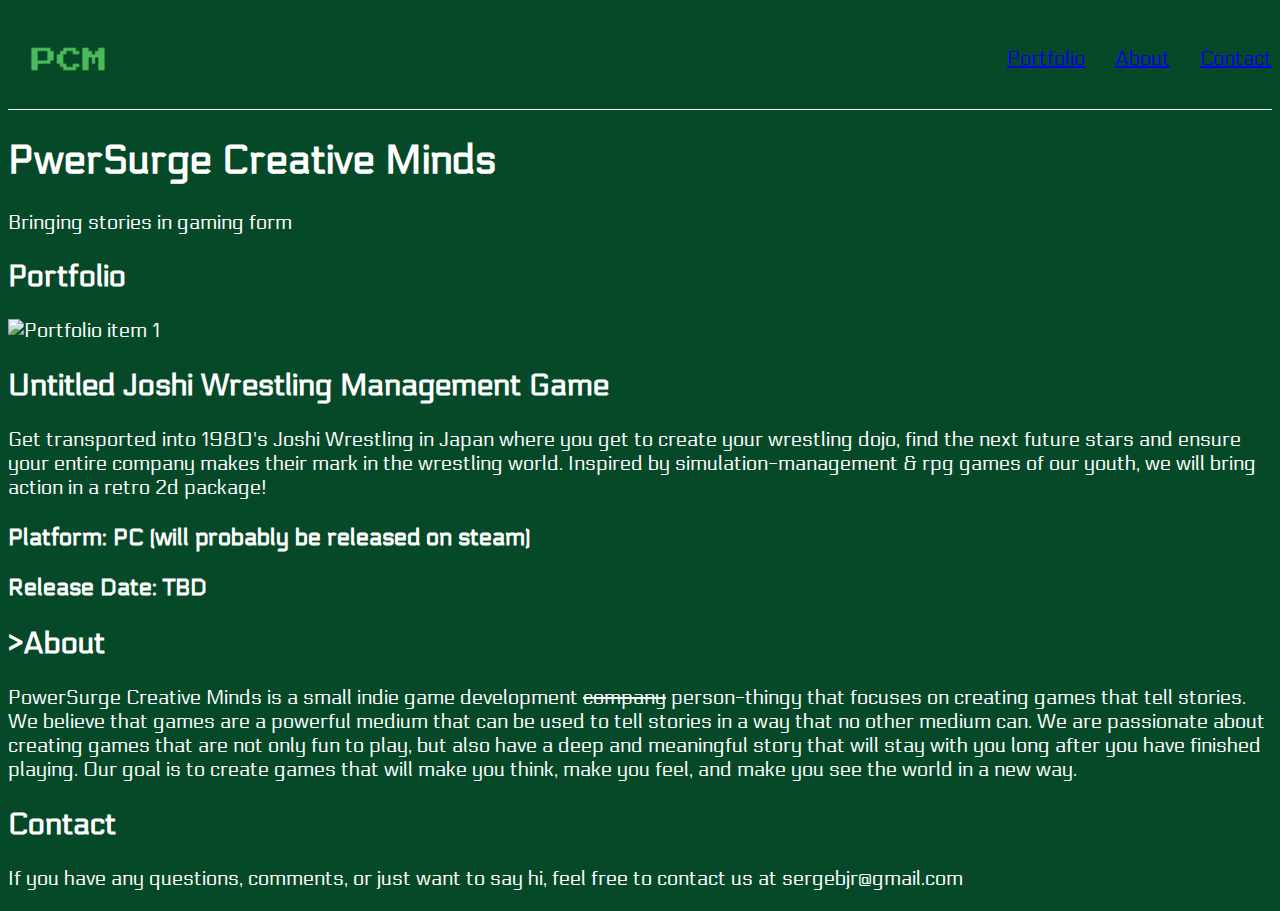
==== main.html @ 495eb173 "This is my initial Pwersurge Creative Minds webpage" ====
<!DOCTYPE html>
<html lang="en">
<head>
  <meta charset="UTF-8">
  <meta name="viewport" content="width=device-width, initial-scale=1.0">
  <title>Pwersurge Creative Minds</title>
  <link rel="stylesheet" href="./styles.css">
  <link rel="preconnect" href="https://fonts.googleapis.com">
<link rel="preconnect" href="https://fonts.gstatic.com" crossorigin>
<link href="https://fonts.googleapis.com/css2?family=Electrolize&family=Jersey+10&family=Newsreader:opsz,wght@6..72,600&family=Rampart+One&family=Silkscreen&family=Tinos:ital,wght@0,700;1,700&display=swap" rel="stylesheet">
</head>

<body> 
  <!-- Upper header section -->
   <header>
      <img id="logo" src="./images/profile.png" alt="Pwersurge Creative Minds">
      <nav>
        <ul>
          <a href="#Portfolio">Portfolio</a>
          <a href="#About">About</a>
          <a href="#Contact">Contact</a>
        </ul>
      </nav>
   </header>

    <!-- Main section -->
     <div class="mastercontainer">
      <div class="upperheart">
        <h1>PwerSurge Creative Minds</h1>
        <p>Bringing stories in gaming form</p>
      </div>
     </div>

     <!-- Portfolio section -->
      <div class="portfolio">
        <h2 id="Portfolio">Portfolio</h2>
        <div class="portfoliocontainer">
          <div class="portfolioitem">
            <img src="" alt="Portfolio item 1">
            <h2>Untitled Joshi Wrestling Management Game</h2>
            <p>Get transported into 1980's Joshi Wrestling in Japan where you get to create your wrestling dojo, find the next future stars and ensure your
              entire company makes their mark in the wrestling world. Inspired by simulation-management & rpg games of our youth, we will bring action
              in a retro 2d package!</p>
              <h3>Platform: PC (will probably be released on steam)</h3>
              <h3>Release Date: TBD</h3>
          </div>
        </div>
      </div>
      
        <div class="about">
          <h2>>About</h2>
          <p>PowerSurge Creative Minds is a small indie game development <s>company</s> person-thingy that focuses on creating games that tell stories. We believe that games are a powerful medium that can be used to tell stories in a way that no other medium can. We are passionate about creating games that are not only fun to play, but also have a deep and meaningful story that will stay with you long after you have finished playing. Our goal is to create games that will make you think, make you feel, and make you see the world in a new way.</p>
        </div>

        <div class="contact">
          <h2 id="Contact">Contact</h2>
          <p>If you have any questions, comments, or just want to say hi, feel free to contact us at sergebjr@gmail.com <a href="mailto:sergebjr@gmail.com"></a></p>

</body>
</html>
---- styles.css ----
/* Main styling for the theme */

html {
    font-family:Electrolize, serif;
    font-size: 20px;
    color:white;
    background-color:#064929;
}

/* Header & nav styling */
header {
    position: sticky;
    top: 0;
    height: 101px;
    background-color: #064929;
    border-bottom: 1px solid white;
    display: flex;
    flex-direction: row;
    align-items: center;
}

nav {
    margin-left:auto;
}

nav ul {
    display: flex;
    gap: 30px;
    list-style-type: none;
    padding: 0;
    margin: 0;
}

/** Upper right logo **/
#logo {
    height:100px;
    width:100px;
    margin: 9.5px 9.5px;
    margin-left: 10px;
}

/** Splash Page **/

.bigassbox {
  display: flex;
  flex-direction: column;
  justify-content: center;
  align-items: center;
}

.splashpage {
   background-image: url('images/splasher.png');
   background-size: cover;
   width: 1200px;
   height: 1200px;
   margin: 0 auto; /* center the box */
   display: flex; /* center the text */
   justify-content: center; /* center the text on main axis */
   align-items:center; /* center the text on cross axis */
}    

.getinside {
  display: flex;
  align-items: flex-end; /* Aligns the content to the bottom */
  height: 100%; /* Ensures the div takes the full height of its parent */
  font-size: 2em;
  color: greenyellow
}

/** footer **/

footer {
   background-color: #064929;
}

/** Tinos: CSS classes for the Tinos font */

.tinos-bold {
    font-family: "Tinos", serif;
    font-weight: 700;
    font-style: normal;
  }
  
.tinos-bold-italic {
    font-family: "Tinos", serif;
    font-weight: 700;
    font-style: italic;
  }

/** Newsreader: CSS class for a variable style */


.newsreader-pwersurge {
    font-family: "Newsreader", serif;
    font-optical-sizing: auto;
    font-weight: 600;
    font-style: normal;
  }

 /** Jersey 10: CSS class **/

.jersey-10-regular {
    font-family: "Jersey 10", serif;
    font-weight: 400;
    font-style: normal;
  }

/** Rampart One: CSS class **/

.rampart-one-regular {
    font-family: "Rampart One", serif;
    font-weight: 400;
    font-style: normal;
  }

/** Silkscreen: CSS class **/

.silkscreen-regular {
    font-family: "Silkscreen", serif;
    font-weight: 400;
    font-style: normal;
  }

/** Electrolize: CSS class **/

.electrolize-regular {
    font-family: "Electrolize", serif;
    font-weight: 400;
    font-style: normal;
  }
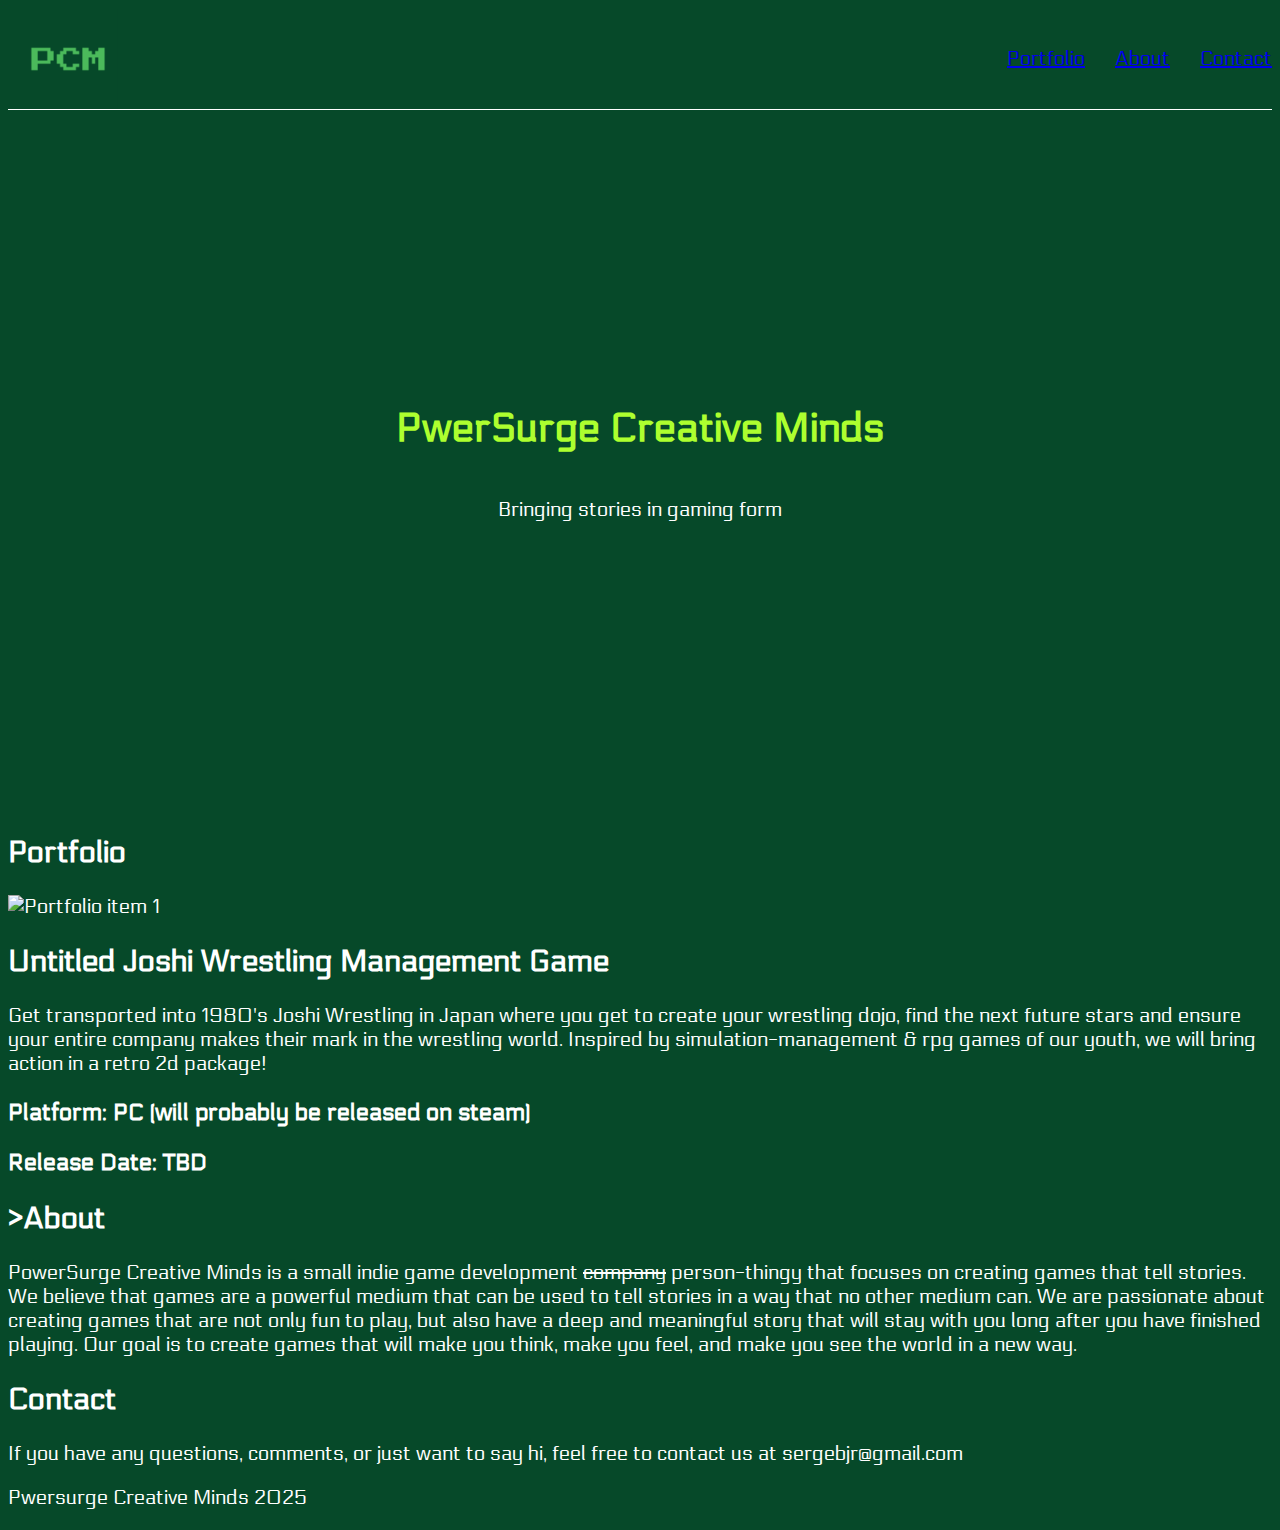
==== commit 849df29d: "Add cover image and update main layout with new font and footer" ====
--- a/main.html
+++ b/main.html
@@ -7,7 +7,7 @@
   <link rel="stylesheet" href="./styles.css">
   <link rel="preconnect" href="https://fonts.googleapis.com">
 <link rel="preconnect" href="https://fonts.gstatic.com" crossorigin>
-<link href="https://fonts.googleapis.com/css2?family=Electrolize&family=Jersey+10&family=Newsreader:opsz,wght@6..72,600&family=Rampart+One&family=Silkscreen&family=Tinos:ital,wght@0,700;1,700&display=swap" rel="stylesheet">
+<link href="https://fonts.googleapis.com/css2?family=Electrolize&family=Jersey+10&family=Newsreader:opsz,wght@6..72,600&family=Press+Start+2P&family=Rampart+One&family=Silkscreen&family=Tinos:ital,wght@0,700;1,700&display=swap" rel="stylesheet">
 </head>
 
 <body> 
@@ -25,15 +25,17 @@
 
     <!-- Main section -->
      <div class="mastercontainer">
-      <div class="upperheart">
-        <h1>PwerSurge Creative Minds</h1>
-        <p>Bringing stories in gaming form</p>
+      <div class="simplebox">
+        <div class="textinsimplebox">
+          <h1>PwerSurge Creative Minds</h1>
+          <p>Bringing stories in gaming form</p>
+        </div>
       </div>
      </div>
 
      <!-- Portfolio section -->
       <div class="portfolio">
-        <h2 id="Portfolio">Portfolio</h2>
+        <h2 id="pf">Portfolio</h2>
         <div class="portfoliocontainer">
           <div class="portfolioitem">
             <img src="" alt="Portfolio item 1">
@@ -57,4 +59,7 @@
           <p>If you have any questions, comments, or just want to say hi, feel free to contact us at sergebjr@gmail.com <a href="mailto:sergebjr@gmail.com"></a></p>
 
 </body>
+<footer>
+  <p>Pwersurge Creative Minds 2025</p>
+</footer>
 </html>--- a/styles.css
+++ b/styles.css
@@ -67,7 +67,30 @@
   color: greenyellow
 }
 
-/** footer **/
+.simplebox {
+  width: 1200px;
+  height: 700px;
+  margin: 0 auto; /* center the box */
+  display: flex; /* center the text */
+  justify-content: center; /* center the text on main axis */
+  align-items:center; /* center the text on cross axis */
+}
+
+.textinsimplebox {
+  height: 100px;
+  width: 1200px;
+  display: flex;
+  flex-direction: column;
+  justify-content: center;
+  align-items: center;
+}
+
+.textinsimplebox h1 {
+  font-size: 2em;
+  color: greenyellow;
+}
+
+/** splash page footer **/
 
 footer {
    background-color: #064929;
@@ -128,4 +151,11 @@
     font-weight: 400;
     font-style: normal;
   }
-  +
+/** Press Start 2P: CSS class **/
+.press-start-2p-regular {
+    font-family: "Press Start 2P", serif;
+    font-weight: 400;
+    font-style: normal;
+  }
+
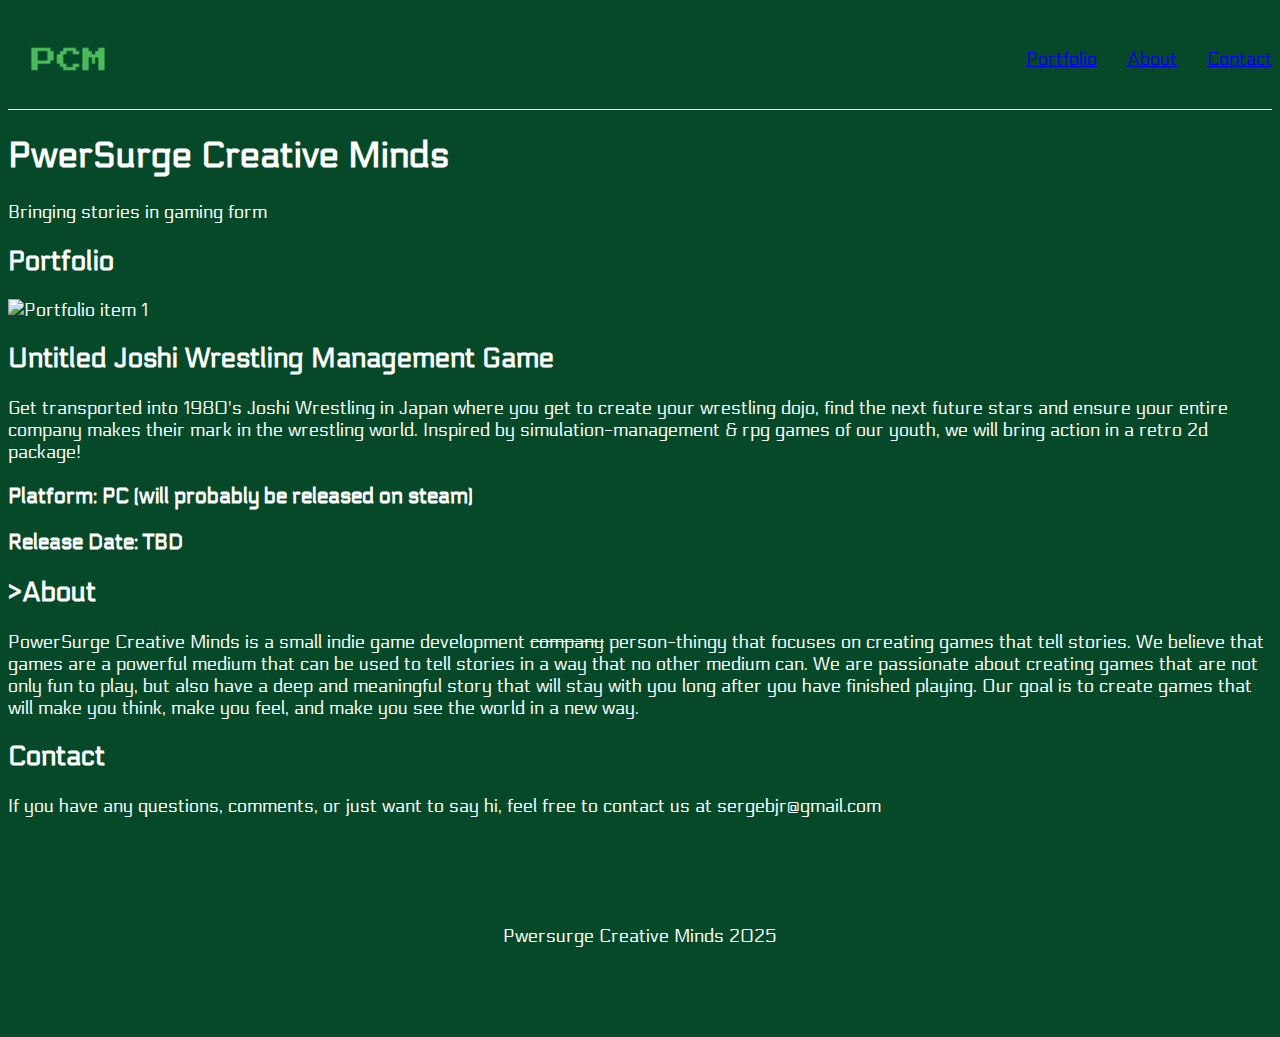
==== commit 337c2f36: "Refactor HTML structure and CSS styles: update splash page layout, enhance button design, and improv" ====
--- a/main.html
+++ b/main.html
@@ -12,7 +12,7 @@
 
 <body> 
   <!-- Upper header section -->
-   <header>
+   <header class="main-header">
       <img id="logo" src="./images/profile.png" alt="Pwersurge Creative Minds">
       <nav>
         <ul>
--- a/styles.css
+++ b/styles.css
@@ -2,14 +2,16 @@
 
 html {
     font-family:Electrolize, serif;
-    font-size: 20px;
-    color:white;
+    font-size: 18px;
+    color: white;
     background-color:#064929;
+    height: 100%;
+    margin: 0;
+    padding: 0;
 }
 
 /* Header & nav styling */
 header {
-    position: sticky;
     top: 0;
     height: 101px;
     background-color: #064929;
@@ -24,11 +26,11 @@
 }
 
 nav ul {
-    display: flex;
-    gap: 30px;
-    list-style-type: none;
-    padding: 0;
-    margin: 0;
+  display: flex;
+  gap: 30px; /* Adjust the gap between links as needed */
+  list-style-type: none; /* Remove default list styling */
+  padding: 0; /* Remove default padding */
+  margin: 0; /* Remove default margin */
 }
 
 /** Upper right logo **/
@@ -41,60 +43,67 @@
 
 /** Splash Page **/
 
-.bigassbox {
+
+.getinside {
+  display: flex;
+  align-items: center; /* Center the content vertically */
+  justify-content: center; /* Center the content horizontally */
+  padding-top: 5px;
+  padding-bottom: 5px;
+  font-size: 2em;
+  color: greenyellow;
+  margin-bottom: 20px;
+}
+
+/** Splash page container control **/
+
+.container.supporting {
   display: flex;
   flex-direction: column;
-  justify-content: center;
   align-items: center;
-}
-
-.splashpage {
-   background-image: url('images/splasher.png');
-   background-size: cover;
-   width: 1200px;
-   height: 1200px;
-   margin: 0 auto; /* center the box */
-   display: flex; /* center the text */
-   justify-content: center; /* center the text on main axis */
-   align-items:center; /* center the text on cross axis */
-}    
-
-.getinside {
-  display: flex;
-  align-items: flex-end; /* Aligns the content to the bottom */
-  height: 100%; /* Ensures the div takes the full height of its parent */
-  font-size: 2em;
-  color: greenyellow
-}
-
-.simplebox {
-  width: 1200px;
-  height: 700px;
-  margin: 0 auto; /* center the box */
-  display: flex; /* center the text */
-  justify-content: center; /* center the text on main axis */
-  align-items:center; /* center the text on cross axis */
-}
-
-.textinsimplebox {
-  height: 100px;
-  width: 1200px;
-  display: flex;
-  flex-direction: column;
-  justify-content: center;
-  align-items: center;
-}
-
-.textinsimplebox h1 {
-  font-size: 2em;
-  color: greenyellow;
+  justify-content: center; /* Align items to the top */
+  height: 100vh; /* Full viewport height */
+  margin: 0; /* Remove any default margin */
+  padding-bottom: 1em; /* Remove any default padding */
+}
+
+.container.supporting img {
+  max-width: 100%; /* Ensure the image is responsive */
+  height: auto; /* Maintain aspect ratio */
+  margin-top: 0; /* Remove any top margin */
+  padding-top: 0; /* Remove any top padding */
 }
 
 /** splash page footer **/
 
 footer {
-   background-color: #064929;
-}
+  padding: 4rem 0;
+  background-color: #064929;
+  text-align: center;
+}
+
+/** Media Query for Smaller Screens **/
+@media (max-width: 768px) {
+  footer {
+      padding: 1rem 0; /* Adjust padding for smaller screens */
+  }
+
+  .getinside {
+      margin-bottom: 2px; /* Adjust margin for smaller screens */
+  }
+}
+
+/** Media Query for Bigger Screens **/
+@media (max-width: 1200px) {
+  footer {
+      padding: 3rem 0; /* Adjust padding for medium screens */
+  }
+
+  .getinside {
+      margin-bottom: 15px; /* Adjust margin for medium screens */
+  }
+}
+
 
 /** Tinos: CSS classes for the Tinos font */
 
@@ -159,3 +168,48 @@
     font-style: normal;
   }
 
+
+
+/** Fancy enter button **/
+
+.enterbutton {
+  position: relative;
+  display: inline-block;
+  padding: 10px 20px;
+  font-size: 20px;
+  color: white;
+  background-color: darkgreen;
+  border: 3px solid white;
+  border-radius: 10px;
+  overflow: hidden;
+  cursor: pointer;
+  transition: color 0.4s ease-in-out;
+}
+
+/* Pseudo-element for the sliding effect */
+.enterbutton:before {
+  content: '';
+  position: absolute;
+  top: 0;
+  left: -100%;
+  width: 100%;
+  height: 100%;
+  background-color: #0ebc0e;
+  transition: left 0.4s ease-in-out;
+  z-index: 0;
+}
+
+/* Hover effect */
+.enterbutton:hover::before {
+  left: 0;
+}
+
+.enterbutton:hover {
+  color: #fff; /* Change text color on hover */
+}
+
+/* Ensure the text is above the pseudo-element */
+.enterbutton span {
+  position: relative;
+  z-index: 1;
+}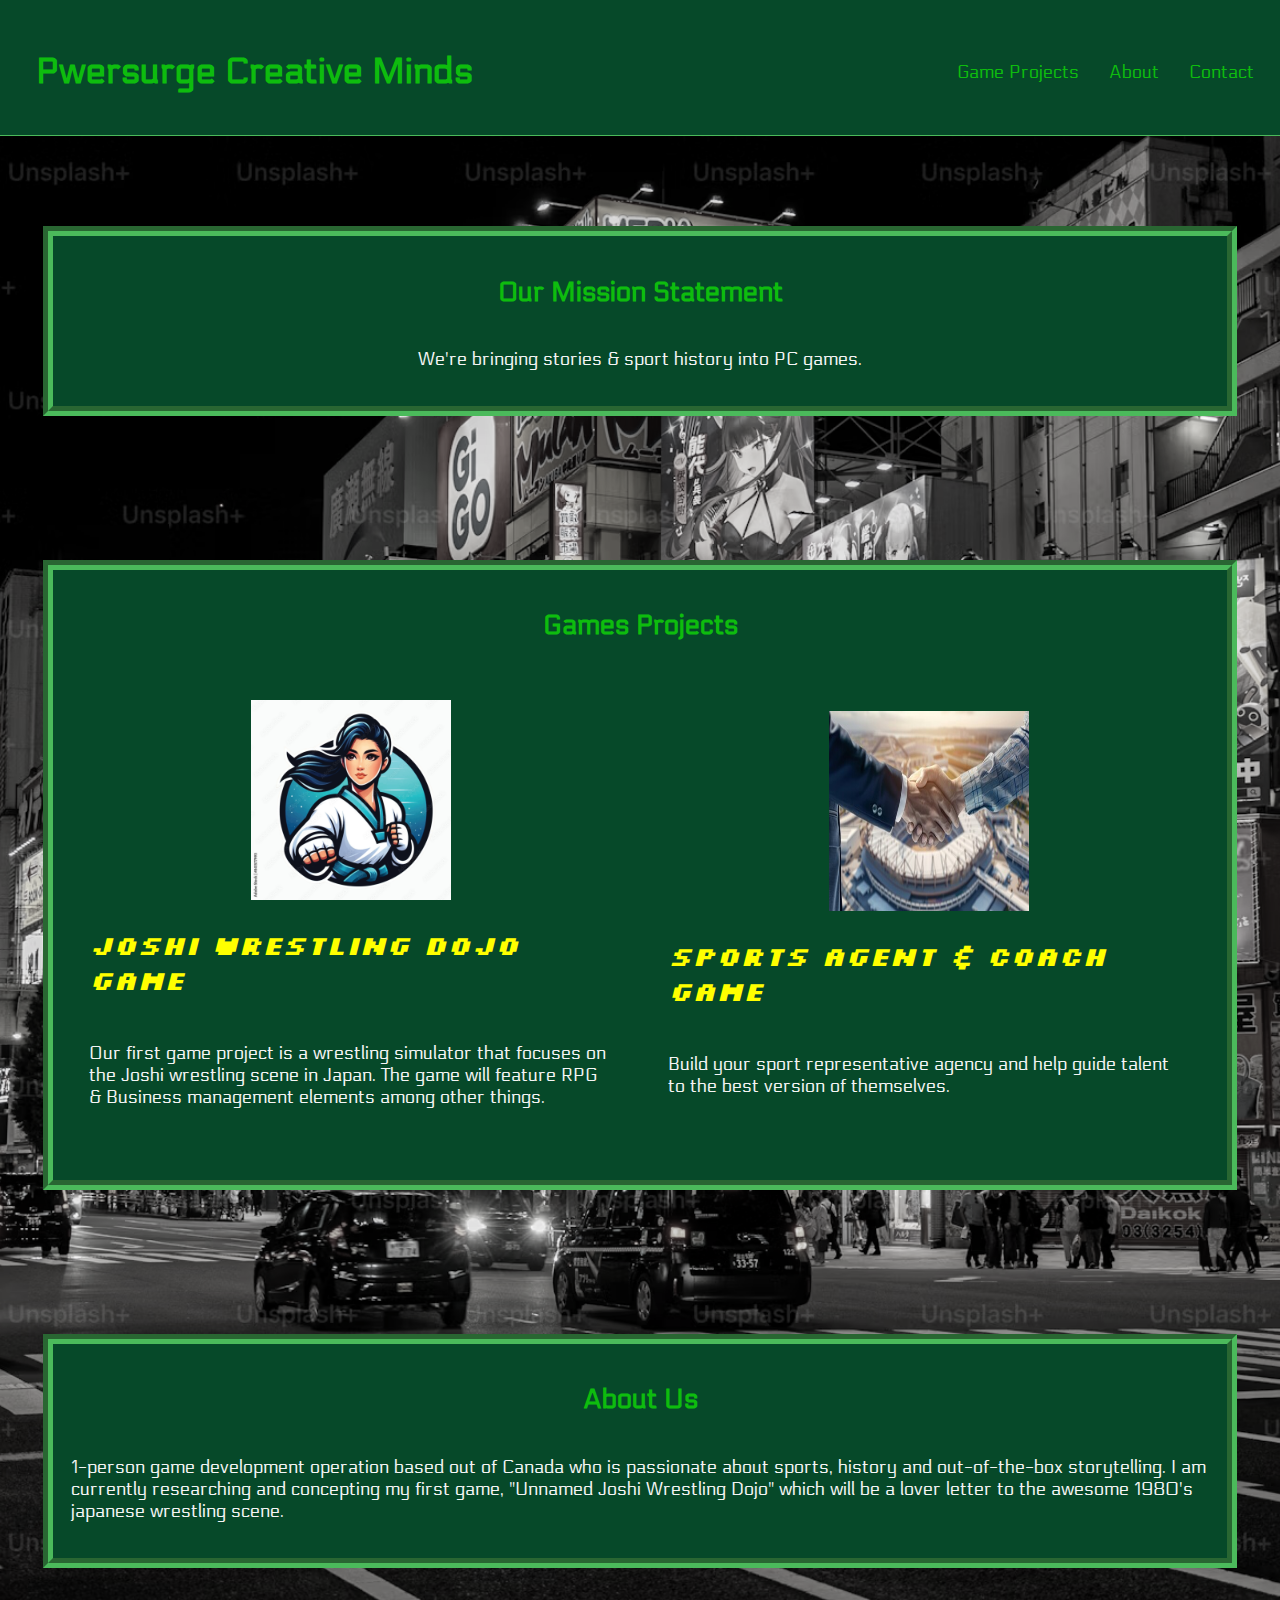
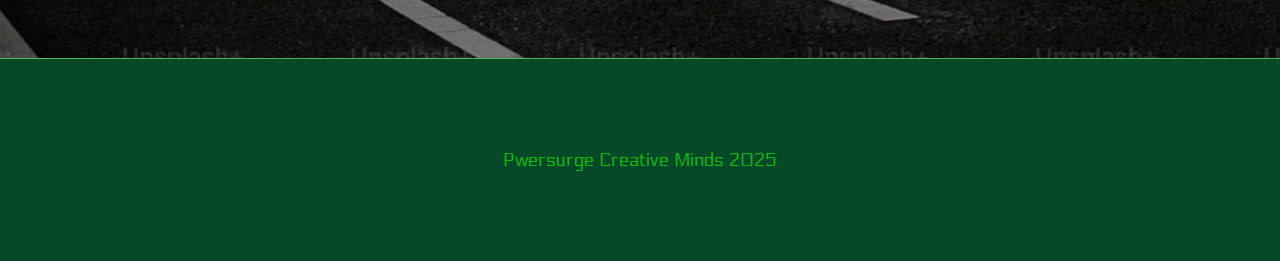
==== commit 80fa918b: "Replace favicon and update HTML structure: change stylesheet link, modify header content, and enhanc" ====
--- a/main.html
+++ b/main.html
@@ -13,53 +13,54 @@
 <body> 
   <!-- Upper header section -->
    <header class="main-header">
-      <img id="logo" src="./images/profile.png" alt="Pwersurge Creative Minds">
+      <h1>Pwersurge Creative Minds</h1>
       <nav>
         <ul>
-          <a href="#Portfolio">Portfolio</a>
-          <a href="#About">About</a>
-          <a href="#Contact">Contact</a>
+          <a>Game Projects</a>
+          <a>About</a>
+          <a>Contact</a>
         </ul>
       </nav>
    </header>
 
-    <!-- Main section -->
-     <div class="mastercontainer">
-      <div class="simplebox">
-        <div class="textinsimplebox">
-          <h1>PwerSurge Creative Minds</h1>
-          <p>Bringing stories in gaming form</p>
+  </header>
+
+  <!-- Main section -->
+  <div class="maindiv">
+    <div class="seconddiv">
+      <div class="box">
+        <div class="missionstatement">
+          <h2>Our Mission Statement</h2>
+          <p>We're bringing stories & sport history into PC games.</p>
+        </div> 
+      </div>
+      <div class="box">
+        <div class="gameinproduction">
+          <h2>Games Projects</h2> 
         </div>
-      </div>
-     </div>
-
-     <!-- Portfolio section -->
-      <div class="portfolio">
-        <h2 id="pf">Portfolio</h2>
-        <div class="portfoliocontainer">
-          <div class="portfolioitem">
-            <img src="" alt="Portfolio item 1">
-            <h2>Untitled Joshi Wrestling Management Game</h2>
-            <p>Get transported into 1980's Joshi Wrestling in Japan where you get to create your wrestling dojo, find the next future stars and ensure your
-              entire company makes their mark in the wrestling world. Inspired by simulation-management & rpg games of our youth, we will bring action
-              in a retro 2d package!</p>
-              <h3>Platform: PC (will probably be released on steam)</h3>
-              <h3>Release Date: TBD</h3>
+        <div class="twoprojsubbox">
+          <div class="projsubbox1">
+            <img id="joshi" src="./images/yes.jpg" alt="yes">
+            <h3>Joshi Wrestling Dojo Game</h3>
+            <p>Our first game project is a wrestling simulator that focuses on the Joshi wrestling scene in Japan. The game will feature RPG & Business management elements among other things.</p>
+          </div>
+          <div class="projsubbox2">
+            <img id="sports" src="./images/agent.jpg" alt="agent">
+            <h3>Sports Agent & Coach Game</h3>
+            <p>Build your sport representative agency and help guide talent to the best version of themselves.</p>
           </div>
         </div>
       </div>
-      
-        <div class="about">
-          <h2>>About</h2>
-          <p>PowerSurge Creative Minds is a small indie game development <s>company</s> person-thingy that focuses on creating games that tell stories. We believe that games are a powerful medium that can be used to tell stories in a way that no other medium can. We are passionate about creating games that are not only fun to play, but also have a deep and meaningful story that will stay with you long after you have finished playing. Our goal is to create games that will make you think, make you feel, and make you see the world in a new way.</p>
+      <div class="box">
+        <div class="aboutus">
+          <h2>About Us</h2>
+          <p>1-person game development operation based out of Canada who is passionate about sports, history and out-of-the-box storytelling. I am currently researching and concepting my first game, "Unnamed Joshi Wrestling Dojo" which will be a lover letter to the awesome 1980's japanese wrestling scene.</p>
         </div>
+    </div>
+  </div>
 
-        <div class="contact">
-          <h2 id="Contact">Contact</h2>
-          <p>If you have any questions, comments, or just want to say hi, feel free to contact us at sergebjr@gmail.com <a href="mailto:sergebjr@gmail.com"></a></p>
-
+   
+  <footer><p>Pwersurge Creative Minds 2025</p></footer>
+  
 </body>
-<footer>
-  <p>Pwersurge Creative Minds 2025</p>
-</footer>
 </html>--- a/styles.css
+++ b/styles.css
@@ -1,28 +1,32 @@
 /* Main styling for the theme */
-
 html {
-    font-family:Electrolize, serif;
-    font-size: 18px;
-    color: white;
-    background-color:#064929;
-    height: 100%;
-    margin: 0;
-    padding: 0;
-}
-
-/* Header & nav styling */
-header {
-    top: 0;
-    height: 101px;
-    background-color: #064929;
-    border-bottom: 1px solid white;
-    display: flex;
-    flex-direction: row;
-    align-items: center;
+  font-family: Electrolize, serif;
+  font-size: 18px;
+  /*In case i want to use the color of my logo, code is #4bba5b */
+  color: #0ebc0e;
+  background-color: #064929;
+  height: 100%;
+  margin: 0;
+  padding: 0;
+}
+
+/* Header & nav styling KEEP */
+
+.main-header {
+  position: sticky;
+  top: 0;
+  z-index: 10; /* Ensure the header is above other content */
+  width: 100%;
+  background-color: #064929;
+  display: flex;
+  flex-direction: row;
+  align-items: center;
+  padding: 1rem; /* Add padding for spacing */
+  box-sizing: border-box; /* Include padding and border in the element's total width and height */
 }
 
 nav {
-    margin-left:auto;
+  margin-left: auto;
 }
 
 nav ul {
@@ -33,183 +37,220 @@
   margin: 0; /* Remove default margin */
 }
 
-/** Upper right logo **/
-#logo {
-    height:100px;
-    width:100px;
-    margin: 9.5px 9.5px;
-    margin-left: 10px;
-}
-
-/** Splash Page **/
-
-
-.getinside {
-  display: flex;
-  align-items: center; /* Center the content vertically */
-  justify-content: center; /* Center the content horizontally */
-  padding-top: 5px;
-  padding-bottom: 5px;
-  font-size: 2em;
-  color: greenyellow;
-  margin-bottom: 20px;
-}
-
-/** Splash page container control **/
-
-.container.supporting {
-  display: flex;
-  flex-direction: column;
-  align-items: center;
-  justify-content: center; /* Align items to the top */
-  height: 100vh; /* Full viewport height */
-  margin: 0; /* Remove any default margin */
-  padding-bottom: 1em; /* Remove any default padding */
-}
-
-.container.supporting img {
+h1 {
+  font-size: 2rem;
+  color: #0ebc0e;
+  margin-left: 10px;
   max-width: 100%; /* Ensure the image is responsive */
   height: auto; /* Maintain aspect ratio */
-  margin-top: 0; /* Remove any top margin */
-  padding-top: 0; /* Remove any top padding */
-}
-
-/** splash page footer **/
-
-footer {
-  padding: 4rem 0;
-  background-color: #064929;
-  text-align: center;
-}
-
-/** Media Query for Smaller Screens **/
-@media (max-width: 768px) {
-  footer {
-      padding: 1rem 0; /* Adjust padding for smaller screens */
-  }
-
-  .getinside {
-      margin-bottom: 2px; /* Adjust margin for smaller screens */
-  }
-}
-
-/** Media Query for Bigger Screens **/
-@media (max-width: 1200px) {
-  footer {
-      padding: 3rem 0; /* Adjust padding for medium screens */
-  }
-
-  .getinside {
-      margin-bottom: 15px; /* Adjust margin for medium screens */
-  }
-}
-
-
-/** Tinos: CSS classes for the Tinos font */
-
-.tinos-bold {
-    font-family: "Tinos", serif;
-    font-weight: 700;
-    font-style: normal;
-  }
-  
-.tinos-bold-italic {
-    font-family: "Tinos", serif;
-    font-weight: 700;
-    font-style: italic;
-  }
-
-/** Newsreader: CSS class for a variable style */
-
-
-.newsreader-pwersurge {
-    font-family: "Newsreader", serif;
-    font-optical-sizing: auto;
-    font-weight: 600;
-    font-style: normal;
-  }
-
- /** Jersey 10: CSS class **/
-
-.jersey-10-regular {
-    font-family: "Jersey 10", serif;
-    font-weight: 400;
-    font-style: normal;
-  }
-
-/** Rampart One: CSS class **/
-
-.rampart-one-regular {
-    font-family: "Rampart One", serif;
-    font-weight: 400;
-    font-style: normal;
-  }
-
-/** Silkscreen: CSS class **/
-
-.silkscreen-regular {
-    font-family: "Silkscreen", serif;
-    font-weight: 400;
-    font-style: normal;
-  }
-
-/** Electrolize: CSS class **/
-
-.electrolize-regular {
-    font-family: "Electrolize", serif;
-    font-weight: 400;
-    font-style: normal;
-  }
-
-/** Press Start 2P: CSS class **/
-.press-start-2p-regular {
-    font-family: "Press Start 2P", serif;
-    font-weight: 400;
-    font-style: normal;
-  }
-
-
-
-/** Fancy enter button **/
-
-.enterbutton {
+}
+
+/* Container for both seconddiv and textinside to ensure they will align */
+.maindiv {
+  display: flex;
+  flex-direction: column;
+  justify-content: center;
+  align-items: center;
+}
+
+.seconddiv {
   position: relative;
-  display: inline-block;
-  padding: 10px 20px;
-  font-size: 20px;
-  color: white;
-  background-color: darkgreen;
-  border: 3px solid white;
-  border-radius: 10px;
-  overflow: hidden;
-  cursor: pointer;
-  transition: color 0.4s ease-in-out;
-}
-
-/* Pseudo-element for the sliding effect */
-.enterbutton:before {
+  width: 100%;
+  height: auto;
+  display: flex;
+  flex-direction: column;
+  justify-content: center;
+  align-items: center;
+  padding: 1rem;
+  margin-bottom: 0;
+  border: 1px solid #4bba5b;
+}
+
+.seconddiv::before {
   content: '';
   position: absolute;
   top: 0;
-  left: -100%;
+  left: 0;
   width: 100%;
   height: 100%;
-  background-color: #0ebc0e;
-  transition: left 0.4s ease-in-out;
-  z-index: 0;
-}
-
-/* Hover effect */
-.enterbutton:hover::before {
-  left: 0;
-}
-
-.enterbutton:hover {
-  color: #fff; /* Change text color on hover */
-}
-
-/* Ensure the text is above the pseudo-element */
-.enterbutton span {
-  position: relative;
-  z-index: 1;
-}+  background-image: url('images/missionstatementbackground.avif');
+  background-size: cover;
+  background-position: center;
+  filter: grayscale(95%); /* Apply grayscale filter */
+  z-index: -1; /* Place the pseudo-element behind the content */
+}
+
+/* box styling for all boxes */
+
+.box {
+  width: 90%;
+  display: flex;
+  flex-direction: column;
+  justify-content: center;
+  align-items: center;
+  padding: 1rem;
+  margin: 4rem 2rem;
+  background-color: #064929;
+  border: 10px groove #4bba5b;
+}
+
+.missionstatement,
+.gameinproduction,
+.aboutus {
+  width: 100%;
+  display: flex;
+  flex-direction: column;
+  justify-content: center;
+  align-items: center;
+}
+
+.twoprojsubbox {  
+  display: grid;
+  grid-template-columns: 1fr 1fr;
+  gap: 20px; /* Adjust the gap between columns */
+  width: 100%;
+  padding: 1rem;
+}
+
+.projsubbox1,
+.projsubbox2 {
+  display: flex;
+  flex-direction: column;
+  justify-content: center;
+  align-items: center;
+  padding: 1rem;
+}
+
+#joshi, #sports {
+  width: 200px;
+  height: 200px;
+  max-width: 100%;
+}
+
+.projsubbox1 h3, .projsubbox2 h3 {
+  font-family:'Silkscreen', serif;
+  font-size: 1.5rem; 
+  color: yellow;
+  font-style: italic;
+}
+
+.missionstatement p, .aboutus p, .projsubbox1 p, .projsubbox2 p {
+  color:whitesmoke
+}
+
+/** Responsive adjustments **/
+
+@media (max-width: 768px) {
+  .main-header {
+      flex-direction: column; /* Stack items vertically */
+      align-items: center; /* Center items horizontally */
+      padding: 0.5rem; /* Adjust padding for smaller screens */
+      text-align: center; /* Center text */
+  }
+
+  nav {
+      width: 100%; /* Ensure nav takes full width */
+      display: flex;
+      justify-content: center; /* Center nav horizontally */
+  }
+
+  nav ul {
+      flex-direction: column; /* Stack nav items vertically */
+      align-items: center; /* Center items horizontally */
+      gap: 10px; /* Adjust the gap between links */
+      width: 100%; /* Ensure ul takes full width */
+      padding: 0; /* Remove default padding */
+      margin: 0; /* Remove default margin */
+  }
+
+  h1 {
+      font-size: 1.5rem; /* Adjust font size for smaller screens */
+      margin-left: 0; /* Remove left margin */
+  }
+
+  .twoprojsubbox {
+    grid-template-columns: 1fr; /* Stack project boxes vertically on smaller screens */
+  }
+
+  footer {
+      padding: 1rem 0; /* Adjust padding for smaller screens */
+  }
+}
+
+@media (min-width: 769px) and (max-width: 1200px) {
+  .main-header {
+      padding: 0.75rem; /* Adjust padding for medium screens */
+  }
+
+  nav ul {
+      gap: 20px; /* Adjust the gap between links */
+  }
+
+  h1 {
+      font-size: 1.75rem; /* Adjust font size for medium screens */
+  }
+
+
+  footer {
+      padding: 3rem 0; /* Adjust padding for medium screens */
+  }
+}
+
+@media (min-width: 1201px) {
+  
+footer {
+  padding: 4rem 0;
+  background-color: #064929;
+  text-align: center;
+}
+
+.tinos-bold {
+  font-family: "Tinos", serif;
+  font-weight: 700;
+  font-style: normal;
+}
+
+.tinos-bold-italic {
+  font-family: "Tinos", serif;
+  font-weight: 700;
+  font-style: italic;
+}
+
+.newsreader-pwersurge {
+  font-family: "Newsreader", serif;
+  font-optical-sizing: auto;
+  font-weight: 600;
+  font-style: normal;
+}
+
+.jersey-10-regular {
+  font-family: "Jersey 10", serif;
+  font-weight: 400;
+  font-style: normal;
+}
+
+.rampart-one-regular {
+  font-family: "Rampart One", serif;
+  font-weight: 400;
+  font-style: normal;
+}
+
+.silkscreen-regular {
+  font-family: "Silkscreen", serif;
+  font-weight: 400;
+  font-style: normal;
+}
+
+.electrolize-regular {
+  font-family: "Electrolize", serif;
+  font-weight: 400;
+  font-style: normal;
+}
+
+.press-start-2p-regular {
+  font-family: "Press Start 2P", serif;
+  font-weight: 400;
+  font-style: normal;
+}
+}
+
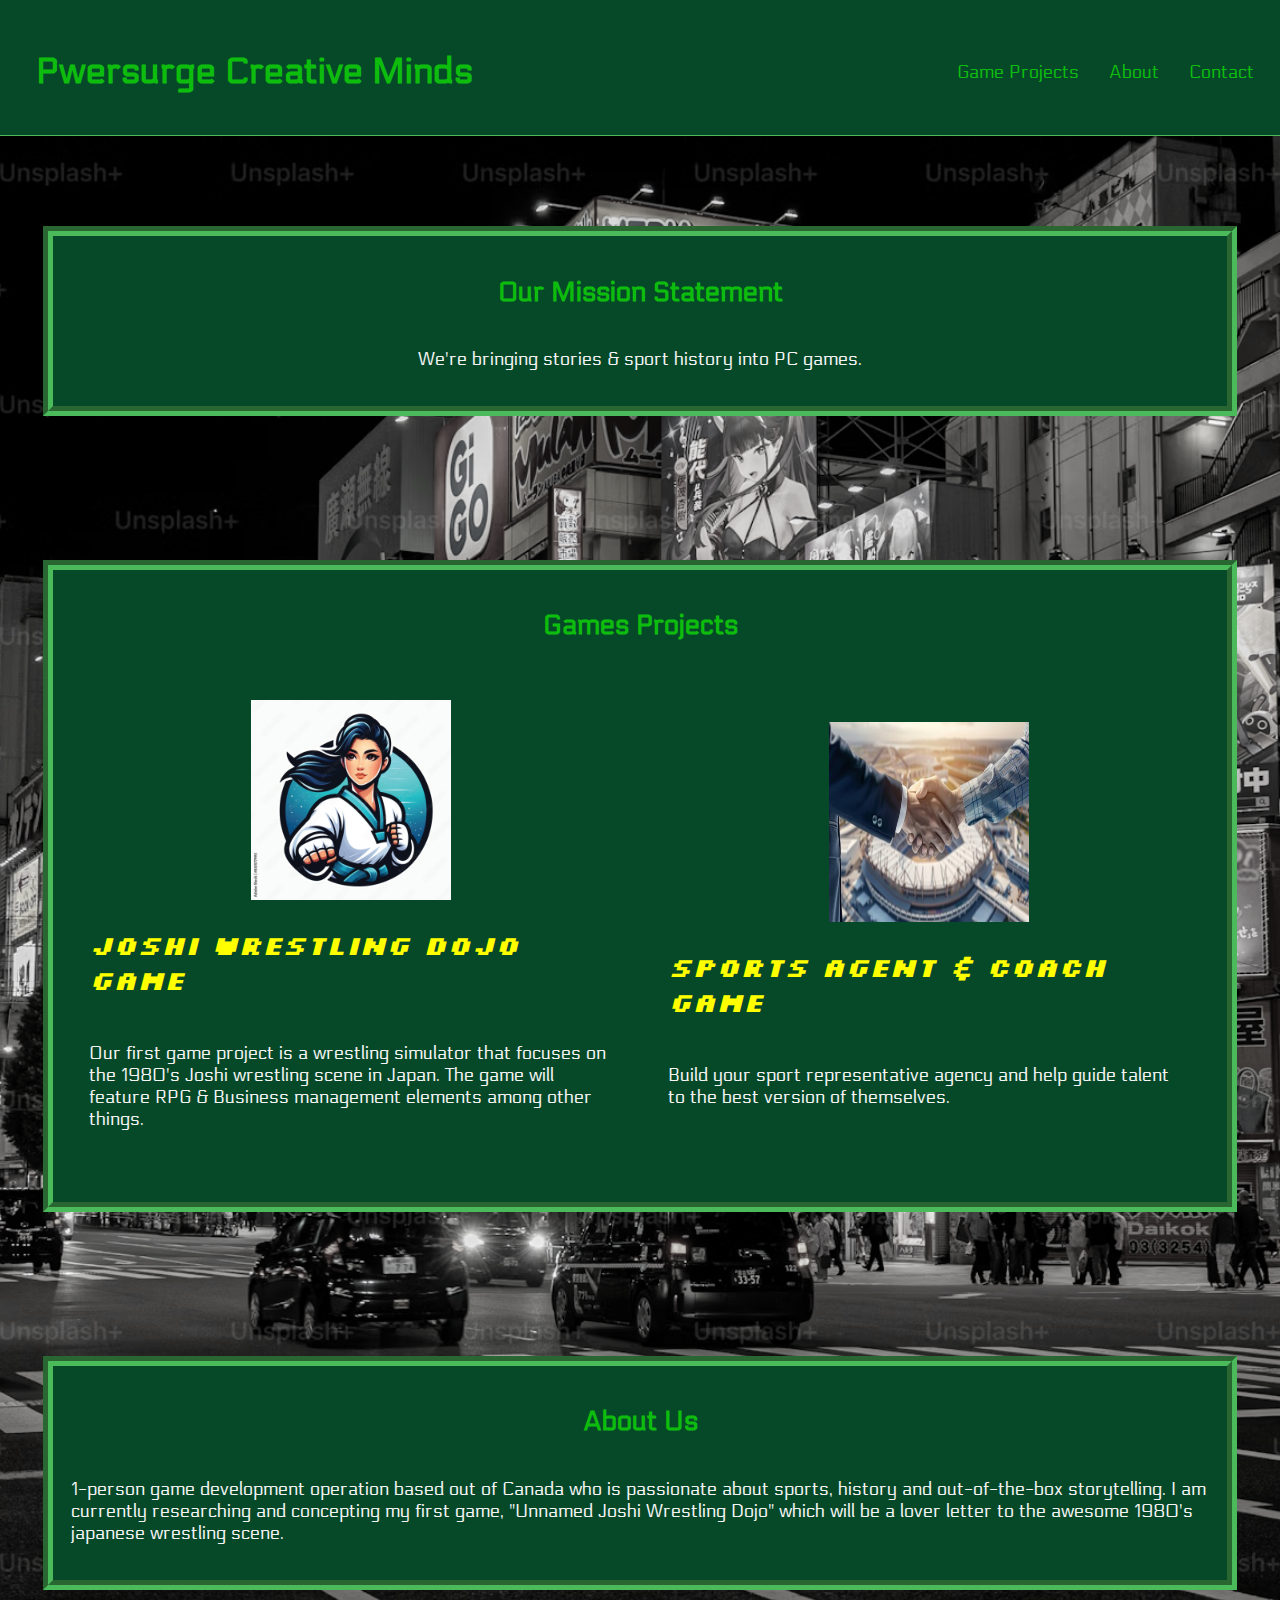
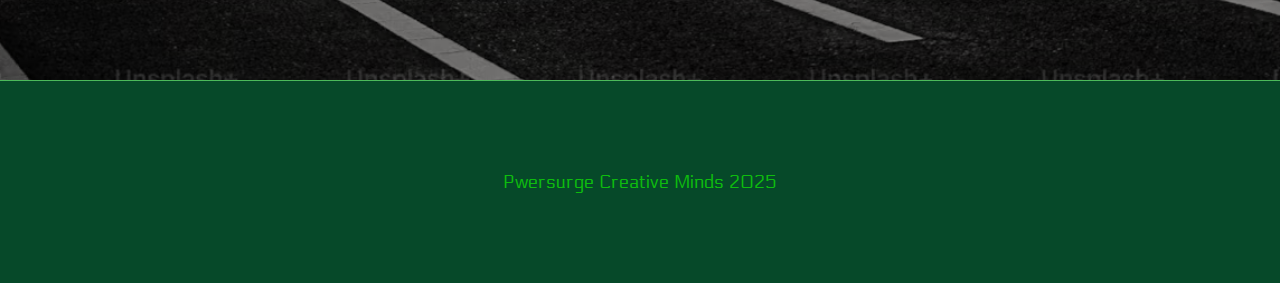
==== commit b875711a: "Update game project description to specify the 1980's Joshi wrestling scene" ====
--- a/main.html
+++ b/main.html
@@ -42,7 +42,7 @@
           <div class="projsubbox1">
             <img id="joshi" src="./images/yes.jpg" alt="yes">
             <h3>Joshi Wrestling Dojo Game</h3>
-            <p>Our first game project is a wrestling simulator that focuses on the Joshi wrestling scene in Japan. The game will feature RPG & Business management elements among other things.</p>
+            <p>Our first game project is a wrestling simulator that focuses on the 1980's Joshi wrestling scene in Japan. The game will feature RPG & Business management elements among other things.</p>
           </div>
           <div class="projsubbox2">
             <img id="sports" src="./images/agent.jpg" alt="agent">
